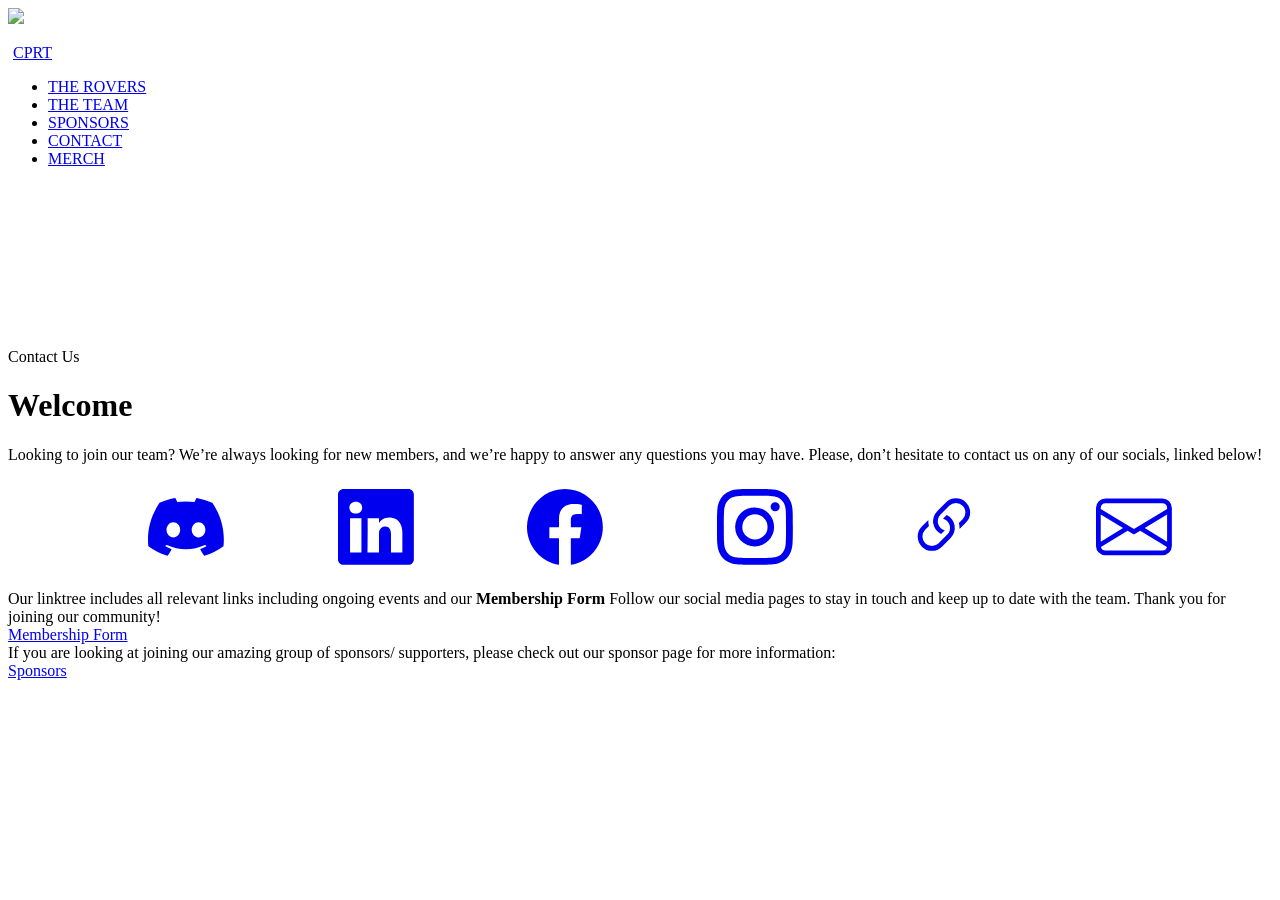
==== contact.html @ 1d985fb6 "ignore case rule = false" ====
<!DOCTYPE HTML>
<html lang="en">
<head>
    <meta name="viewport" content="width=device-width, initial-scale=1.0">
    <link href="./static/styles/reset.css" rel="stylesheet">
    <link href="./static/styles/main.css" rel="stylesheet">
    <link href="./static/styles/merch.css" rel="stylesheet">
    <script src="scripts/components/navbar-component.js"></script> <!-- Load custom header component -->
    <script src="scripts/components/footer-component.js"></script> <!-- Load custom footer component -->
    <title>Merch</title>
    <link rel="icon" href="./static/images/cprt-favicon.png" type="image/x-icon">   
</head>
<body>
    <!-- Navbar -->
    <header-component></header-component>

    <style>
        @media screen and (min-width: 850px){
            .contact-us-margin{
                margin-top:20vh;
            }
        }
        .contact-us{
            display:flex;
            width: 90%;
            margin: auto;
        }
        .contact-us>li{
            padding: 5px 5%;
            list-style: none;
        }
    </style>
    <p class="contact-us-margin title border">Contact Us</p>
    <div class="card orange rounded">
        <div>
        <h1>Welcome</h1>
        Looking to join our team? We’re always looking for new members, and we’re happy to answer any questions you may have. 
        Please, don’t hesitate to contact us on any of our socials, linked below!
        <br><br>
        <ul class="contact-us">
            <li><a href="https://discord.gg/bWAqHbA32D">
                <svg xmlns="http://www.w3.org/2000/svg" width="100%" height="100%" fill="currentColor" class="bi bi-discord" viewBox="0 0 16 16">
                    <path d="M13.545 2.907a13.2 13.2 0 0 0-3.257-1.011.05.05 0 0 0-.052.025c-.141.25-.297.577-.406.833a12.2 12.2 0 0 0-3.658 0 8 8 0 0 0-.412-.833.05.05 0 0 0-.052-.025c-1.125.194-2.22.534-3.257 1.011a.04.04 0 0 0-.021.018C.356 6.024-.213 9.047.066 12.032q.003.022.021.037a13.3 13.3 0 0 0 3.995 2.02.05.05 0 0 0 .056-.019q.463-.63.818-1.329a.05.05 0 0 0-.01-.059l-.018-.011a9 9 0 0 1-1.248-.595.05.05 0 0 1-.02-.066l.015-.019q.127-.095.248-.195a.05.05 0 0 1 .051-.007c2.619 1.196 5.454 1.196 8.041 0a.05.05 0 0 1 .053.007q.121.1.248.195a.05.05 0 0 1-.004.085 8 8 0 0 1-1.249.594.05.05 0 0 0-.03.03.05.05 0 0 0 .003.041c.24.465.515.909.817 1.329a.05.05 0 0 0 .056.019 13.2 13.2 0 0 0 4.001-2.02.05.05 0 0 0 .021-.037c.334-3.451-.559-6.449-2.366-9.106a.03.03 0 0 0-.02-.019m-8.198 7.307c-.789 0-1.438-.724-1.438-1.612s.637-1.613 1.438-1.613c.807 0 1.45.73 1.438 1.613 0 .888-.637 1.612-1.438 1.612m5.316 0c-.788 0-1.438-.724-1.438-1.612s.637-1.613 1.438-1.613c.807 0 1.451.73 1.438 1.613 0 .888-.631 1.612-1.438 1.612"/>
                </svg>
            </a></li>
            <li><a href="https://www.linkedin.com/company/carletonplanetaryroboticsteam/">
                <svg xmlns="http://www.w3.org/2000/svg" width="100%" height="100%" fill="currentColor" class="bi bi-linkedin" viewBox="0 0 16 16">
                    <path d="M0 1.146C0 .513.526 0 1.175 0h13.65C15.474 0 16 .513 16 1.146v13.708c0 .633-.526 1.146-1.175 1.146H1.175C.526 16 0 15.487 0 14.854zm4.943 12.248V6.169H2.542v7.225zm-1.2-8.212c.837 0 1.358-.554 1.358-1.248-.015-.709-.52-1.248-1.342-1.248S2.4 3.226 2.4 3.934c0 .694.521 1.248 1.327 1.248zm4.908 8.212V9.359c0-.216.016-.432.08-.586.173-.431.568-.878 1.232-.878.869 0 1.216.662 1.216 1.634v3.865h2.401V9.25c0-2.22-1.184-3.252-2.764-3.252-1.274 0-1.845.7-2.165 1.193v.025h-.016l.016-.025V6.169h-2.4c.03.678 0 7.225 0 7.225z"/>
                </svg>
            </a></li>
            <li><a href="https://www.facebook.com/carletonplanetaryrobotics">
                <svg xmlns="http://www.w3.org/2000/svg" width="100%" height="100%" fill="currentColor" class="bi bi-facebook" viewBox="0 0 16 16">
                    <path d="M16 8.049c0-4.446-3.582-8.05-8-8.05C3.58 0-.002 3.603-.002 8.05c0 4.017 2.926 7.347 6.75 7.951v-5.625h-2.03V8.05H6.75V6.275c0-2.017 1.195-3.131 3.022-3.131.876 0 1.791.157 1.791.157v1.98h-1.009c-.993 0-1.303.621-1.303 1.258v1.51h2.218l-.354 2.326H9.25V16c3.824-.604 6.75-3.934 6.75-7.951"/>
                </svg>
            </a></li>
            <li><a href="https://www.instagram.com/carletonplanetaryrobotics/">
                <svg xmlns="http://www.w3.org/2000/svg" width="100%" height="100%" fill="currentColor" class="bi bi-instagram" viewBox="0 0 16 16">
                    <path d="M8 0C5.829 0 5.556.01 4.703.048 3.85.088 3.269.222 2.76.42a3.9 3.9 0 0 0-1.417.923A3.9 3.9 0 0 0 .42 2.76C.222 3.268.087 3.85.048 4.7.01 5.555 0 5.827 0 8.001c0 2.172.01 2.444.048 3.297.04.852.174 1.433.372 1.942.205.526.478.972.923 1.417.444.445.89.719 1.416.923.51.198 1.09.333 1.942.372C5.555 15.99 5.827 16 8 16s2.444-.01 3.298-.048c.851-.04 1.434-.174 1.943-.372a3.9 3.9 0 0 0 1.416-.923c.445-.445.718-.891.923-1.417.197-.509.332-1.09.372-1.942C15.99 10.445 16 10.173 16 8s-.01-2.445-.048-3.299c-.04-.851-.175-1.433-.372-1.941a3.9 3.9 0 0 0-.923-1.417A3.9 3.9 0 0 0 13.24.42c-.51-.198-1.092-.333-1.943-.372C10.443.01 10.172 0 7.998 0zm-.717 1.442h.718c2.136 0 2.389.007 3.232.046.78.035 1.204.166 1.486.275.373.145.64.319.92.599s.453.546.598.92c.11.281.24.705.275 1.485.039.843.047 1.096.047 3.231s-.008 2.389-.047 3.232c-.035.78-.166 1.203-.275 1.485a2.5 2.5 0 0 1-.599.919c-.28.28-.546.453-.92.598-.28.11-.704.24-1.485.276-.843.038-1.096.047-3.232.047s-2.39-.009-3.233-.047c-.78-.036-1.203-.166-1.485-.276a2.5 2.5 0 0 1-.92-.598 2.5 2.5 0 0 1-.6-.92c-.109-.281-.24-.705-.275-1.485-.038-.843-.046-1.096-.046-3.233s.008-2.388.046-3.231c.036-.78.166-1.204.276-1.486.145-.373.319-.64.599-.92s.546-.453.92-.598c.282-.11.705-.24 1.485-.276.738-.034 1.024-.044 2.515-.045zm4.988 1.328a.96.96 0 1 0 0 1.92.96.96 0 0 0 0-1.92m-4.27 1.122a4.109 4.109 0 1 0 0 8.217 4.109 4.109 0 0 0 0-8.217m0 1.441a2.667 2.667 0 1 1 0 5.334 2.667 2.667 0 0 1 0-5.334"/>
                </svg>
            </a></li>
            <li><a href="https://linktr.ee/cprt">
                <svg xmlns="http://www.w3.org/2000/svg" width="100%" height="100%" fill="currentColor" class="bi bi-link-45deg" viewBox="0 0 16 16">
                    <path d="M4.715 6.542 3.343 7.914a3 3 0 1 0 4.243 4.243l1.828-1.829A3 3 0 0 0 8.586 5.5L8 6.086a1 1 0 0 0-.154.199 2 2 0 0 1 .861 3.337L6.88 11.45a2 2 0 1 1-2.83-2.83l.793-.792a4 4 0 0 1-.128-1.287z"/>
                    <path d="M6.586 4.672A3 3 0 0 0 7.414 9.5l.775-.776a2 2 0 0 1-.896-3.346L9.12 3.55a2 2 0 1 1 2.83 2.83l-.793.792c.112.42.155.855.128 1.287l1.372-1.372a3 3 0 1 0-4.243-4.243z"/>
                </svg>
            </a></li>
            <li><a href="mailto:external@curover.ca">
                <svg xmlns="http://www.w3.org/2000/svg" width="100%" height="100%" fill="currentColor" class="bi bi-envelope" viewBox="0 0 16 16">
                    <path d="M0 4a2 2 0 0 1 2-2h12a2 2 0 0 1 2 2v8a2 2 0 0 1-2 2H2a2 2 0 0 1-2-2zm2-1a1 1 0 0 0-1 1v.217l7 4.2 7-4.2V4a1 1 0 0 0-1-1zm13 2.383-4.708 2.825L15 11.105zm-.034 6.876-5.64-3.471L8 9.583l-1.326-.795-5.64 3.47A1 1 0 0 0 2 13h12a1 1 0 0 0 .966-.741M1 11.105l4.708-2.897L1 5.383z"/>
                </svg>
            </a></li>
        </ul><br>
        Our linktree includes all relevant links including ongoing events and our <b>Membership Form</b>
        Follow our social media pages to stay in touch and keep up to date with the team. Thank you for joining our community!
        <br>
        <a class="button white" href="https://docs.google.com/forms/d/e/1FAIpQLSd2WgIp20wgT5JWegvMiZhmg4oj_sZgztI8yXvNpWiaYYsM5g/viewform?usp=header">Membership Form</a>
        <br>
        If you are looking at joining our amazing group of sponsors/ supporters, please check out our sponsor page for more information:<br>
        <a class="button white" href="./sponsors.HTML">Sponsors</a>
        </div>
    </div>


    <!-- footer -->
    <footer-component></footer-component>
<!-- Load scripts after DOM loads -->
<script src="./scripts/navbar.js"></script>
<script src="./scripts/slides.js"></script>
<script>
    let slideIndex = 0;
    showSlides();
</script>
</body>
</html>
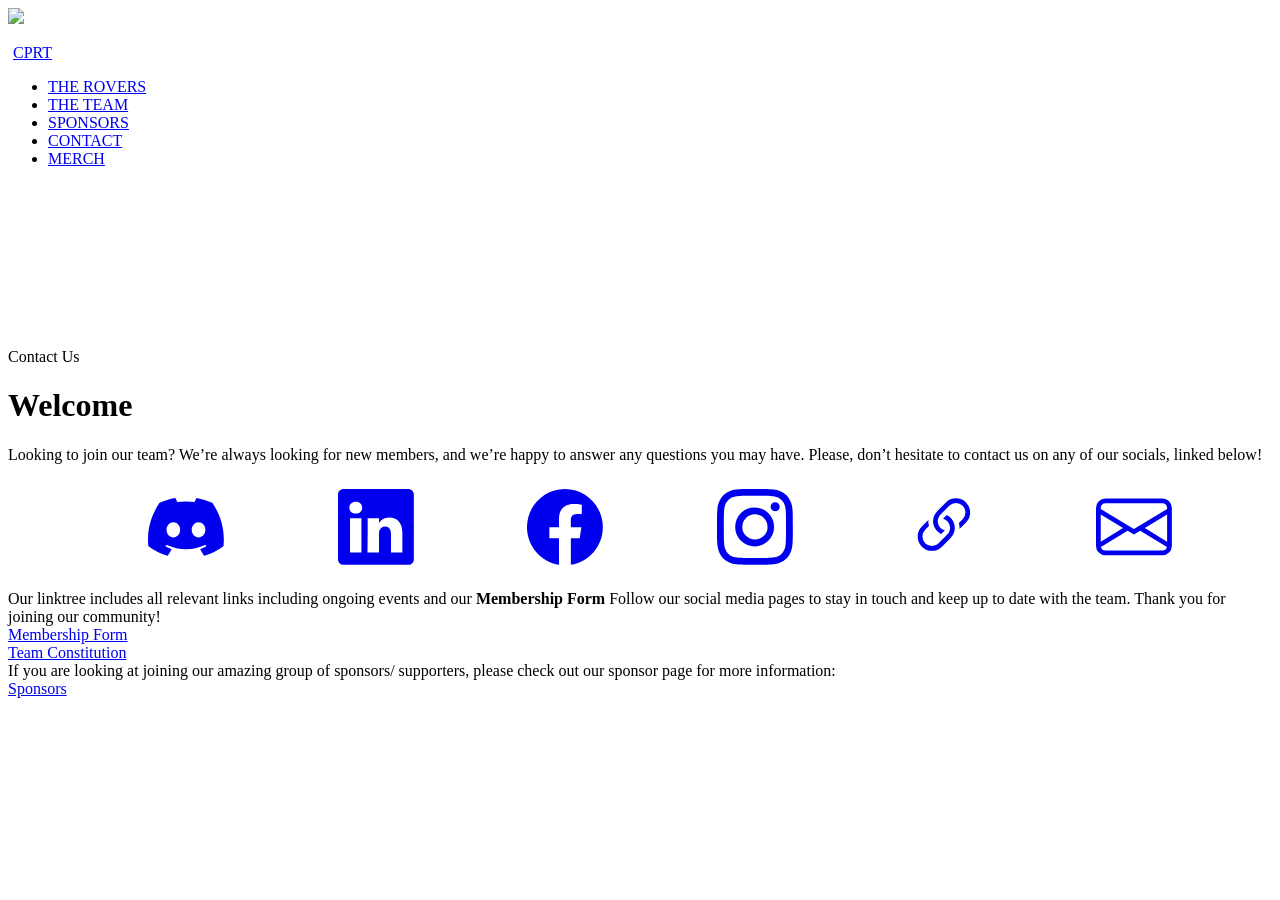
==== commit 9a60771c: "updated constitution" ====
--- a/contact.html
+++ b/contact.html
@@ -75,8 +75,10 @@
         <br>
         <a class="button white" href="https://docs.google.com/forms/d/e/1FAIpQLSd2WgIp20wgT5JWegvMiZhmg4oj_sZgztI8yXvNpWiaYYsM5g/viewform?usp=header">Membership Form</a>
         <br>
+        <a style="margin-top:0" class="button white" href="https://drive.google.com/file/d/16Vb60pREgavXEa8tczM0ORedaQsYYsLG/view?usp=sharing">Team Constitution</a>
+        <br>
         If you are looking at joining our amazing group of sponsors/ supporters, please check out our sponsor page for more information:<br>
-        <a class="button white" href="./sponsors.HTML">Sponsors</a>
+        <a class="button white" href="./sponsors.html">Sponsors</a>
         </div>
     </div>
 
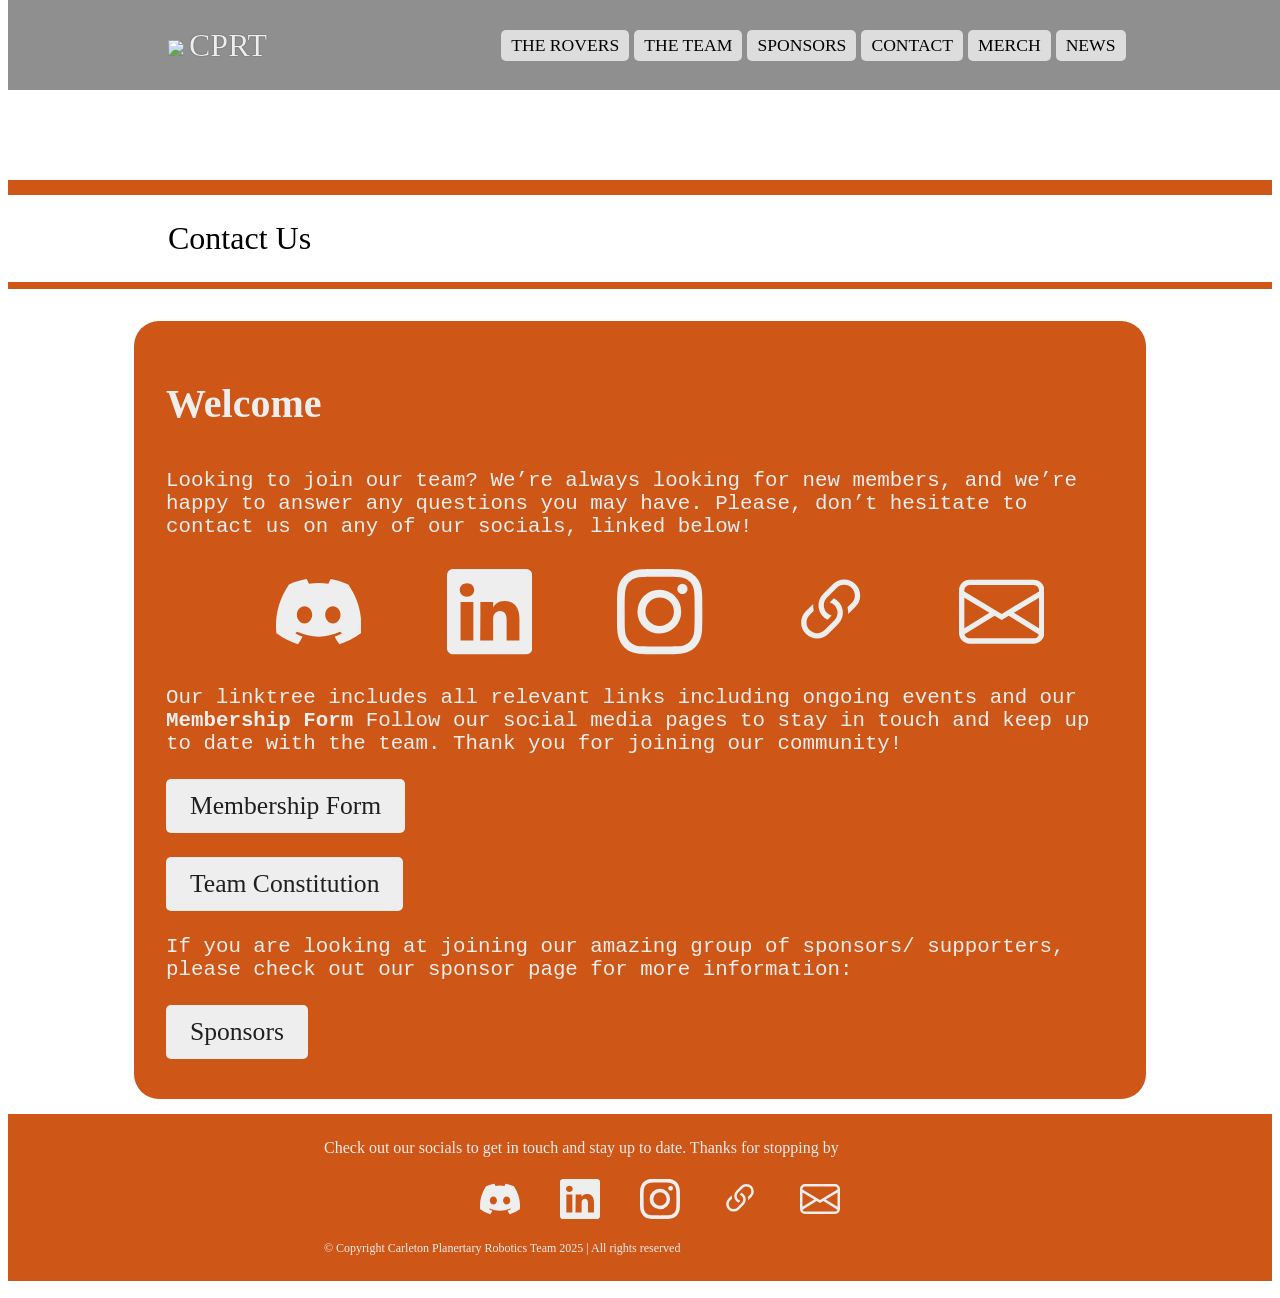
==== commit 761da840: "Add files via upload" ====
--- a/contact.html
+++ b/contact.html
@@ -43,14 +43,9 @@
                     <path d="M13.545 2.907a13.2 13.2 0 0 0-3.257-1.011.05.05 0 0 0-.052.025c-.141.25-.297.577-.406.833a12.2 12.2 0 0 0-3.658 0 8 8 0 0 0-.412-.833.05.05 0 0 0-.052-.025c-1.125.194-2.22.534-3.257 1.011a.04.04 0 0 0-.021.018C.356 6.024-.213 9.047.066 12.032q.003.022.021.037a13.3 13.3 0 0 0 3.995 2.02.05.05 0 0 0 .056-.019q.463-.63.818-1.329a.05.05 0 0 0-.01-.059l-.018-.011a9 9 0 0 1-1.248-.595.05.05 0 0 1-.02-.066l.015-.019q.127-.095.248-.195a.05.05 0 0 1 .051-.007c2.619 1.196 5.454 1.196 8.041 0a.05.05 0 0 1 .053.007q.121.1.248.195a.05.05 0 0 1-.004.085 8 8 0 0 1-1.249.594.05.05 0 0 0-.03.03.05.05 0 0 0 .003.041c.24.465.515.909.817 1.329a.05.05 0 0 0 .056.019 13.2 13.2 0 0 0 4.001-2.02.05.05 0 0 0 .021-.037c.334-3.451-.559-6.449-2.366-9.106a.03.03 0 0 0-.02-.019m-8.198 7.307c-.789 0-1.438-.724-1.438-1.612s.637-1.613 1.438-1.613c.807 0 1.45.73 1.438 1.613 0 .888-.637 1.612-1.438 1.612m5.316 0c-.788 0-1.438-.724-1.438-1.612s.637-1.613 1.438-1.613c.807 0 1.451.73 1.438 1.613 0 .888-.631 1.612-1.438 1.612"/>
                 </svg>
             </a></li>
-            <li><a href="https://www.linkedin.com/company/carletonplanetaryroboticsteam/">
+            <li><a href="https://www.linkedin.com/in/curover/">
                 <svg xmlns="http://www.w3.org/2000/svg" width="100%" height="100%" fill="currentColor" class="bi bi-linkedin" viewBox="0 0 16 16">
                     <path d="M0 1.146C0 .513.526 0 1.175 0h13.65C15.474 0 16 .513 16 1.146v13.708c0 .633-.526 1.146-1.175 1.146H1.175C.526 16 0 15.487 0 14.854zm4.943 12.248V6.169H2.542v7.225zm-1.2-8.212c.837 0 1.358-.554 1.358-1.248-.015-.709-.52-1.248-1.342-1.248S2.4 3.226 2.4 3.934c0 .694.521 1.248 1.327 1.248zm4.908 8.212V9.359c0-.216.016-.432.08-.586.173-.431.568-.878 1.232-.878.869 0 1.216.662 1.216 1.634v3.865h2.401V9.25c0-2.22-1.184-3.252-2.764-3.252-1.274 0-1.845.7-2.165 1.193v.025h-.016l.016-.025V6.169h-2.4c.03.678 0 7.225 0 7.225z"/>
-                </svg>
-            </a></li>
-            <li><a href="https://www.facebook.com/carletonplanetaryrobotics">
-                <svg xmlns="http://www.w3.org/2000/svg" width="100%" height="100%" fill="currentColor" class="bi bi-facebook" viewBox="0 0 16 16">
-                    <path d="M16 8.049c0-4.446-3.582-8.05-8-8.05C3.58 0-.002 3.603-.002 8.05c0 4.017 2.926 7.347 6.75 7.951v-5.625h-2.03V8.05H6.75V6.275c0-2.017 1.195-3.131 3.022-3.131.876 0 1.791.157 1.791.157v1.98h-1.009c-.993 0-1.303.621-1.303 1.258v1.51h2.218l-.354 2.326H9.25V16c3.824-.604 6.75-3.934 6.75-7.951"/>
                 </svg>
             </a></li>
             <li><a href="https://www.instagram.com/carletonplanetaryrobotics/">
--- a/static/styles/main.css
+++ b/static/styles/main.css
@@ -0,0 +1,397 @@
+:root{
+    --nav-height: 80px;
+    --nav-icon-height: 40px;
+    --nav-height-collapsed: 50px;
+    --nav-icon-height-collapsed: 30px;
+
+    --slideshow-height: 80vh;
+
+    --off-black: rgb(32, 32, 32);
+    --off-black-25-opacity: rgba(32,32,32,0.25);
+    --off-black-50-opacity: rgba(32,32,32,0.5);
+    --off-black-75-opacity: rgba(32,32,32,0.75);
+    --off-white: #EEEEEE;
+    --light-grey: #DDDDDD;
+    --grey: #999999;
+    --off-white-50-opacity: rgba(238,238,238,0.75);
+    --orange: rgb(136, 53, 8);
+    --orange-30-opacity: rgba(136, 53, 8, 0.30);
+    --orange-2: rgb(206, 86, 22);
+    --orange-2-50-opacity: rgba(206, 86, 22, 0.5);
+    --orange-3: rgb(231, 96, 23);
+}
+
+@font-face{
+    font-family: 'nasalization';
+    src: url('../fonts/Nasalization\ Rg.otf') format('opentype');
+}
+
+.mobile-blocker{
+    width:100vw;
+    height:100vh;
+    position:fixed;
+    background-color: var(--orange-2);
+    z-index: 1000;
+    display: none;
+}
+
+a{
+    text-decoration: none;
+    color: inherit;
+}
+
+.button{
+    font-family: nasalization;
+    font-size: 1.6rem;
+    display: inline-block;
+    padding: 0.75rem 1.5rem;
+    margin: 1.5rem 0;
+    background-color: var(--orange-2);
+    color: var(--off-white);
+    /* padding: 10px 25px; */
+    border-radius: 5px;
+    transition:
+        background-color 0.25s ease,
+        color 0.25s ease;
+}
+
+.button:hover{
+    cursor:pointer;
+    background-color: var(--grey);
+    color: var(--off-black);
+}
+hero-title > mark {
+    color: var(--orange-2);
+    padding: 1px 15px;
+    background-color: var(--off-black-50-opacity);
+}
+
+h1{
+    font-size: 2.5rem;
+    font-family: nasalization;
+    padding: 1rem 0;
+}
+
+.orange{
+    background-color: var(--orange-2);
+    color: var(--off-white);
+}
+
+.light-grey{
+    background-color: var(--light-grey);
+}
+
+.white{
+    background-color: var(--off-white);
+    color: var(--off-black);
+}
+
+.black{
+    background-color: var(--off-black);
+    color: var(--off-white);
+}
+
+.rounded{
+    border-radius: 25px;
+}
+
+.border{
+    border-top: 15px solid var(--orange-2);
+    border-bottom: 7.5px solid var(--orange-2);
+}
+
+.title{
+    font-size: 2rem;
+    font-family: nasalization;
+    padding: 25px 12.5% 25px 12.5vw;
+    text-align: left;
+}
+
+.card{
+    font-family: monospace;
+    font-size: 1.3rem;
+    margin: 15px auto;
+    padding: 1.25% 2.5%;
+    width: 75%;
+    justify-self: center;
+    text-align:left;
+}
+
+        /***********
+        ** NAVBAR **
+        ***********/
+
+header{
+    height: var(--nav-height);
+    z-index:10;
+    background-color: var(--off-black-50-opacity);
+    display:flex;
+    justify-content: space-between; 
+    width:75%; 
+    padding: 5px 12.5%;
+    position:fixed;
+    top: 0px;
+    align-items: center;
+    font-family: nasalization;
+    /* font-size: 1.5rem; */
+
+    transition: height 0.25s ease;
+}
+
+header.collapse{
+    height: var(--nav-height-collapsed);
+}
+
+.nav-icon{
+    color: var(--off-white);
+    font-size: 2rem;
+    display:flex;
+    text-shadow: var(--off-black) 0 0 1px;
+    height:var(--nav-icon-height);
+    align-items: center;
+    transition: font-size 0.25s ease;
+}
+
+.nav-icon>div>img{
+    height:var(--nav-icon-height);
+    transition: height 0.25s ease;
+}
+
+.nav-icon.collapse>div>img{
+    height:var(--nav-icon-height-collapsed);
+}
+
+.left-nav-div{
+    display:flex;
+}
+
+.right-nav-div{
+    display: flex;
+}
+
+.right-nav-div>li{
+    font-size: 1.1rem;
+    list-style: none;
+    background-color: var(--light-grey);
+    padding: 5px 10px;
+    margin: 0 2.5px;
+    border-radius: 5px;
+}
+
+.right-nav-div>li:hover{
+    color: var(--off-white);
+    transition: background-color 0.25s ease,
+                color 0.25s ease;
+    background-color: var(--orange-2);
+    border-radius: 5px;
+}
+
+        /************************
+        ** MAIN PAGE TEMPLATES **
+        ************************/
+
+hero-title{
+    position: relative;
+    font-size: 3rem;
+    margin: 25px 0;
+    color: var(--orange-2);
+    font-family: nasalization;
+    text-align: left;
+    text-shadow: var(--off-black) 0 0 1px;
+
+    padding: 5px 10px;
+    background-color: var(--off-black-75-opacity); 
+    border-radius: 5px;
+
+    /* margin-bottom: 200px; */
+}
+
+hero-page {
+    position: absolute;
+    z-index: 2;
+    left: 12.5%;
+    top: 10%;
+    width: 75%;
+    justify-content: center;
+    text-align:center;
+}
+
+hero-page>div{
+    margin-top: 25px;
+    font-size: 1.2rem;
+    padding: 5px 10px;
+    background-color: var(--off-black-75-opacity); 
+    border-radius: 5px;
+    color: var(--off-white);
+}
+
+slideshow-container {
+    margin-top: 12vh;
+    position: relative;
+    width: 100%;
+    height: clamp(200px, 70vh, 600px);
+    overflow: hidden;
+    display: block;
+}
+
+.slide {
+    position: absolute;
+    inset: 0;
+    width: 100%;
+    height: 100%;
+    display: flex;
+    align-items: center;
+    justify-content: center;
+    transition: opacity 0.6s ease-in-out;
+}
+
+.slide > img {
+    width: 100%;
+    height: 100%;
+    object-fit: cover;
+    object-position: center;
+}
+
+
+        /***********
+        ** FOOTER **
+        ***********/ 
+
+footer{
+    justify-items: center;
+    background-color: var(--orange-2);
+    width:100%;
+    justify-self: center;
+    padding: 10px 0;
+    color: var(--off-white)
+}
+
+footer>*{
+    margin:auto;
+}
+
+footer>ul{
+    margin: auto;
+    width: 400px;
+    display: flex;
+}
+
+footer>ul>li{
+    list-style: none;
+    padding: 5px 20px;
+}
+
+footer>p{
+    width: 50%;
+    padding: 15px 0;
+    font-size: 1rem;
+}
+
+footer>ul>li>a>svg{
+    fill: var(--off-white)
+}
+
+@media screen and (max-width: 1100px){
+    header{
+        width: 90%;
+        padding: 5px 5%;
+    }
+}
+
+@media screen and (max-width: 850px){
+    header{
+        height: auto;
+        width: 100%;
+        bottom: 0px;
+        top: auto;
+        background-color: transparent;
+        padding: 0;
+    }
+    header>ul{
+        display:flex;
+        overflow-x:auto;
+        -webkit-overflow-scrolling:touch;
+    }
+    header>ul>li{
+        color: var(--off-white);
+        background-color: var(--orange-3);
+        font-weight:bold;
+        list-style: none;
+        padding: 2% 4px 10% 4px;
+        flex: 1 1 0;
+        min-width: 0;
+        text-align: center;
+    }
+    header>ul>li p{
+        font-size: 0.72rem !important;
+    }
+    header>ul>li:hover{
+        background-color: var(--orange);
+    }
+    header>ul>li:first-child{
+        border-radius: 15px 0 0 0;
+        padding-left: 2.5%;
+    }
+    header>ul>li:last-child{
+        border-radius: 0 15px 0 0;
+        padding-right: 2.5%;
+    }
+
+
+    /* NAV START */
+
+
+
+    /* NAV END */
+
+    hero-page {
+        left: 5%;
+        top: 5%;
+        width: 90%;
+        font-size: 1rem;
+    }
+
+    hero-page>div{
+        font-size: 1.2rem;
+    }
+
+    hero-title {
+        font-size: 2rem;
+    }
+
+    slideshow-container{
+        margin-top: 0;
+    }
+
+    .button {
+        font-size: 1.2rem;
+        padding: 0.5rem 1rem;
+    }
+    
+    .mobile-blocker{
+        display:block;
+    }
+
+    .card{
+        width: 95%;
+        padding: 0;
+        /* margin: auto; */
+    }
+    .card>div:first-of-type{
+        width: 90%;
+        margin: auto;
+    }
+
+    footer>ul{
+        width: 95%;
+    }
+    footer>ul>li{
+        padding: 15px;
+    }
+    footer>p{
+        width: 90%;
+    }
+    footer{
+        padding-bottom: 15vh;
+    }
+}
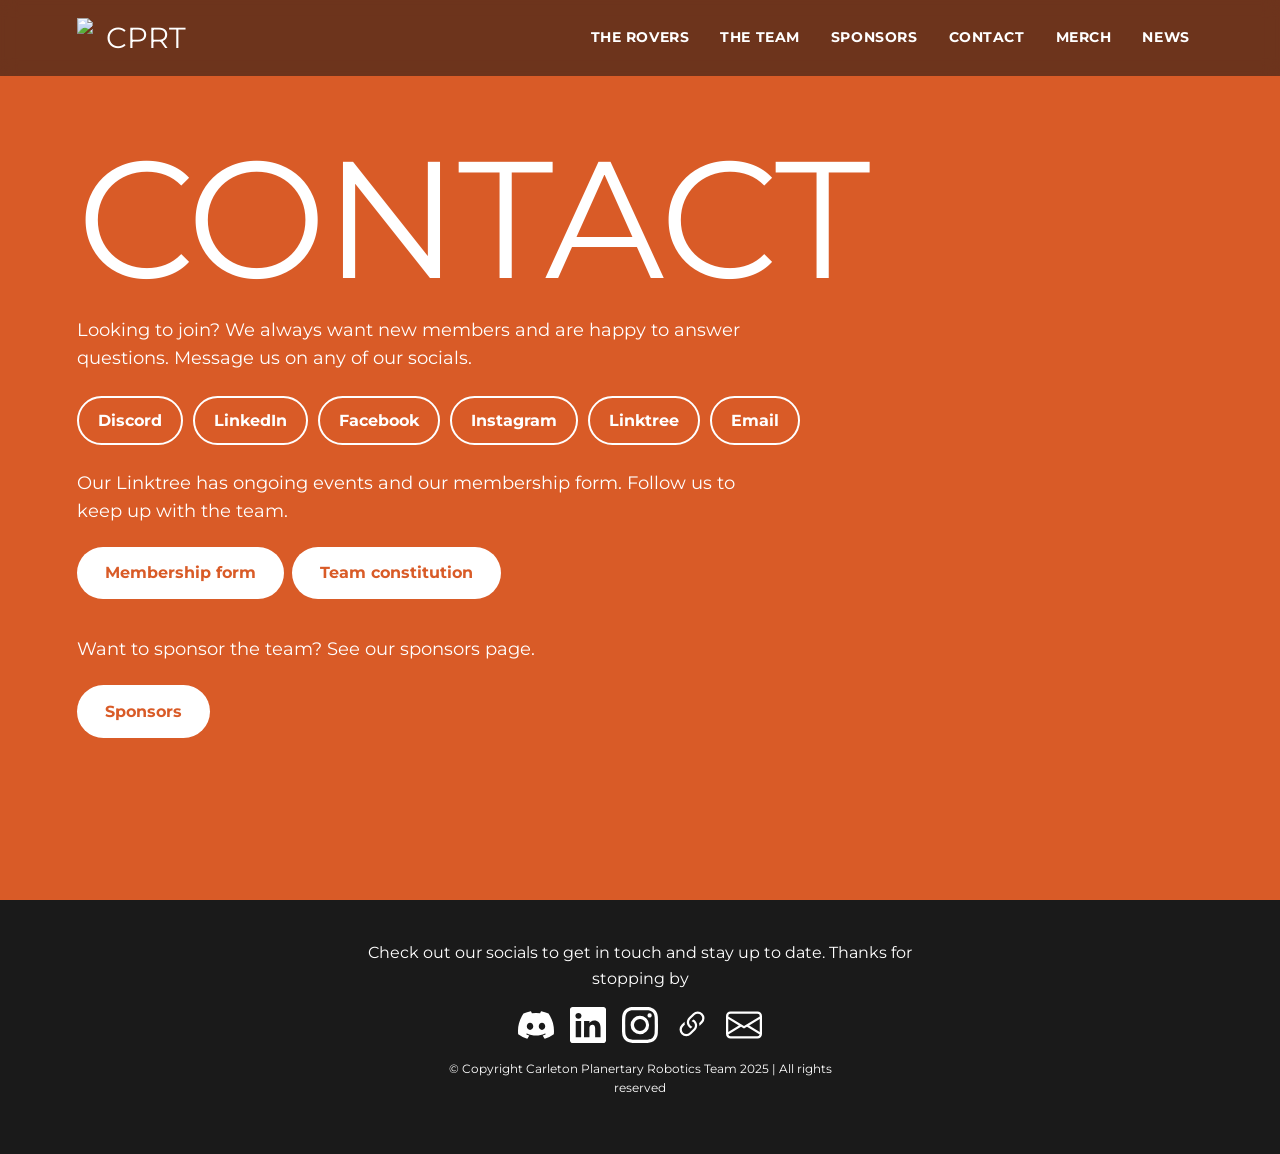
==== commit 0d63f5d2: "claude fix this and make no mistakes" ====
--- a/contact.html
+++ b/contact.html
@@ -1,91 +1,42 @@
-<!DOCTYPE HTML>
+<!DOCTYPE html>
 <html lang="en">
 <head>
-    <meta name="viewport" content="width=device-width, initial-scale=1.0">
-    <link href="./static/styles/reset.css" rel="stylesheet">
-    <link href="./static/styles/main.css" rel="stylesheet">
-    <link href="./static/styles/merch.css" rel="stylesheet">
-    <script src="scripts/components/navbar-component.js"></script> <!-- Load custom header component -->
-    <script src="scripts/components/footer-component.js"></script> <!-- Load custom footer component -->
-    <title>Merch</title>
-    <link rel="icon" href="./static/images/cprt-favicon.png" type="image/x-icon">   
+  <meta charset="utf-8">
+  <meta name="viewport" content="width=device-width, initial-scale=1">
+  <title>Contact | CPRT</title>
+  <link rel="icon" href="./static/images/cprt-favicon.png">
+  <link rel="preconnect" href="https://fonts.googleapis.com">
+  <link rel="preconnect" href="https://fonts.gstatic.com" crossorigin>
+  <link href="https://fonts.googleapis.com/css2?family=Montserrat:wght@400;500;700;800&display=swap" rel="stylesheet">
+  <link rel="preload" href="./static/fonts/Nasalization Rg.otf" as="font" type="font/otf" crossorigin>
+  <link href="./static/styles/main.css" rel="stylesheet">
+  <link href="./static/styles/pages.css" rel="stylesheet">
+  <script src="scripts/components/navbar-component.js" defer></script>
+  <script src="scripts/components/footer-component.js" defer></script>
+  <script src="scripts/components/page-hero-component.js" defer></script>
+  <script src="scripts/site.js" defer></script>
 </head>
 <body>
-    <!-- Navbar -->
-    <header-component></header-component>
-
-    <style>
-        @media screen and (min-width: 850px){
-            .contact-us-margin{
-                margin-top:20vh;
-            }
-        }
-        .contact-us{
-            display:flex;
-            width: 90%;
-            margin: auto;
-        }
-        .contact-us>li{
-            padding: 5px 5%;
-            list-style: none;
-        }
-    </style>
-    <p class="contact-us-margin title border">Contact Us</p>
-    <div class="card orange rounded">
-        <div>
-        <h1>Welcome</h1>
-        Looking to join our team? We’re always looking for new members, and we’re happy to answer any questions you may have. 
-        Please, don’t hesitate to contact us on any of our socials, linked below!
-        <br><br>
-        <ul class="contact-us">
-            <li><a href="https://discord.gg/bWAqHbA32D">
-                <svg xmlns="http://www.w3.org/2000/svg" width="100%" height="100%" fill="currentColor" class="bi bi-discord" viewBox="0 0 16 16">
-                    <path d="M13.545 2.907a13.2 13.2 0 0 0-3.257-1.011.05.05 0 0 0-.052.025c-.141.25-.297.577-.406.833a12.2 12.2 0 0 0-3.658 0 8 8 0 0 0-.412-.833.05.05 0 0 0-.052-.025c-1.125.194-2.22.534-3.257 1.011a.04.04 0 0 0-.021.018C.356 6.024-.213 9.047.066 12.032q.003.022.021.037a13.3 13.3 0 0 0 3.995 2.02.05.05 0 0 0 .056-.019q.463-.63.818-1.329a.05.05 0 0 0-.01-.059l-.018-.011a9 9 0 0 1-1.248-.595.05.05 0 0 1-.02-.066l.015-.019q.127-.095.248-.195a.05.05 0 0 1 .051-.007c2.619 1.196 5.454 1.196 8.041 0a.05.05 0 0 1 .053.007q.121.1.248.195a.05.05 0 0 1-.004.085 8 8 0 0 1-1.249.594.05.05 0 0 0-.03.03.05.05 0 0 0 .003.041c.24.465.515.909.817 1.329a.05.05 0 0 0 .056.019 13.2 13.2 0 0 0 4.001-2.02.05.05 0 0 0 .021-.037c.334-3.451-.559-6.449-2.366-9.106a.03.03 0 0 0-.02-.019m-8.198 7.307c-.789 0-1.438-.724-1.438-1.612s.637-1.613 1.438-1.613c.807 0 1.45.73 1.438 1.613 0 .888-.637 1.612-1.438 1.612m5.316 0c-.788 0-1.438-.724-1.438-1.612s.637-1.613 1.438-1.613c.807 0 1.451.73 1.438 1.613 0 .888-.631 1.612-1.438 1.612"/>
-                </svg>
-            </a></li>
-            <li><a href="https://www.linkedin.com/in/curover/">
-                <svg xmlns="http://www.w3.org/2000/svg" width="100%" height="100%" fill="currentColor" class="bi bi-linkedin" viewBox="0 0 16 16">
-                    <path d="M0 1.146C0 .513.526 0 1.175 0h13.65C15.474 0 16 .513 16 1.146v13.708c0 .633-.526 1.146-1.175 1.146H1.175C.526 16 0 15.487 0 14.854zm4.943 12.248V6.169H2.542v7.225zm-1.2-8.212c.837 0 1.358-.554 1.358-1.248-.015-.709-.52-1.248-1.342-1.248S2.4 3.226 2.4 3.934c0 .694.521 1.248 1.327 1.248zm4.908 8.212V9.359c0-.216.016-.432.08-.586.173-.431.568-.878 1.232-.878.869 0 1.216.662 1.216 1.634v3.865h2.401V9.25c0-2.22-1.184-3.252-2.764-3.252-1.274 0-1.845.7-2.165 1.193v.025h-.016l.016-.025V6.169h-2.4c.03.678 0 7.225 0 7.225z"/>
-                </svg>
-            </a></li>
-            <li><a href="https://www.instagram.com/carletonplanetaryrobotics/">
-                <svg xmlns="http://www.w3.org/2000/svg" width="100%" height="100%" fill="currentColor" class="bi bi-instagram" viewBox="0 0 16 16">
-                    <path d="M8 0C5.829 0 5.556.01 4.703.048 3.85.088 3.269.222 2.76.42a3.9 3.9 0 0 0-1.417.923A3.9 3.9 0 0 0 .42 2.76C.222 3.268.087 3.85.048 4.7.01 5.555 0 5.827 0 8.001c0 2.172.01 2.444.048 3.297.04.852.174 1.433.372 1.942.205.526.478.972.923 1.417.444.445.89.719 1.416.923.51.198 1.09.333 1.942.372C5.555 15.99 5.827 16 8 16s2.444-.01 3.298-.048c.851-.04 1.434-.174 1.943-.372a3.9 3.9 0 0 0 1.416-.923c.445-.445.718-.891.923-1.417.197-.509.332-1.09.372-1.942C15.99 10.445 16 10.173 16 8s-.01-2.445-.048-3.299c-.04-.851-.175-1.433-.372-1.941a3.9 3.9 0 0 0-.923-1.417A3.9 3.9 0 0 0 13.24.42c-.51-.198-1.092-.333-1.943-.372C10.443.01 10.172 0 7.998 0zm-.717 1.442h.718c2.136 0 2.389.007 3.232.046.78.035 1.204.166 1.486.275.373.145.64.319.92.599s.453.546.598.92c.11.281.24.705.275 1.485.039.843.047 1.096.047 3.231s-.008 2.389-.047 3.232c-.035.78-.166 1.203-.275 1.485a2.5 2.5 0 0 1-.599.919c-.28.28-.546.453-.92.598-.28.11-.704.24-1.485.276-.843.038-1.096.047-3.232.047s-2.39-.009-3.233-.047c-.78-.036-1.203-.166-1.485-.276a2.5 2.5 0 0 1-.92-.598 2.5 2.5 0 0 1-.6-.92c-.109-.281-.24-.705-.275-1.485-.038-.843-.046-1.096-.046-3.233s.008-2.388.046-3.231c.036-.78.166-1.204.276-1.486.145-.373.319-.64.599-.92s.546-.453.92-.598c.282-.11.705-.24 1.485-.276.738-.034 1.024-.044 2.515-.045zm4.988 1.328a.96.96 0 1 0 0 1.92.96.96 0 0 0 0-1.92m-4.27 1.122a4.109 4.109 0 1 0 0 8.217 4.109 4.109 0 0 0 0-8.217m0 1.441a2.667 2.667 0 1 1 0 5.334 2.667 2.667 0 0 1 0-5.334"/>
-                </svg>
-            </a></li>
-            <li><a href="https://linktr.ee/cprt">
-                <svg xmlns="http://www.w3.org/2000/svg" width="100%" height="100%" fill="currentColor" class="bi bi-link-45deg" viewBox="0 0 16 16">
-                    <path d="M4.715 6.542 3.343 7.914a3 3 0 1 0 4.243 4.243l1.828-1.829A3 3 0 0 0 8.586 5.5L8 6.086a1 1 0 0 0-.154.199 2 2 0 0 1 .861 3.337L6.88 11.45a2 2 0 1 1-2.83-2.83l.793-.792a4 4 0 0 1-.128-1.287z"/>
-                    <path d="M6.586 4.672A3 3 0 0 0 7.414 9.5l.775-.776a2 2 0 0 1-.896-3.346L9.12 3.55a2 2 0 1 1 2.83 2.83l-.793.792c.112.42.155.855.128 1.287l1.372-1.372a3 3 0 1 0-4.243-4.243z"/>
-                </svg>
-            </a></li>
-            <li><a href="mailto:external@curover.ca">
-                <svg xmlns="http://www.w3.org/2000/svg" width="100%" height="100%" fill="currentColor" class="bi bi-envelope" viewBox="0 0 16 16">
-                    <path d="M0 4a2 2 0 0 1 2-2h12a2 2 0 0 1 2 2v8a2 2 0 0 1-2 2H2a2 2 0 0 1-2-2zm2-1a1 1 0 0 0-1 1v.217l7 4.2 7-4.2V4a1 1 0 0 0-1-1zm13 2.383-4.708 2.825L15 11.105zm-.034 6.876-5.64-3.471L8 9.583l-1.326-.795-5.64 3.47A1 1 0 0 0 2 13h12a1 1 0 0 0 .966-.741M1 11.105l4.708-2.897L1 5.383z"/>
-                </svg>
-            </a></li>
-        </ul><br>
-        Our linktree includes all relevant links including ongoing events and our <b>Membership Form</b>
-        Follow our social media pages to stay in touch and keep up to date with the team. Thank you for joining our community!
-        <br>
-        <a class="button white" href="https://docs.google.com/forms/d/e/1FAIpQLSd2WgIp20wgT5JWegvMiZhmg4oj_sZgztI8yXvNpWiaYYsM5g/viewform?usp=header">Membership Form</a>
-        <br>
-        <a style="margin-top:0" class="button white" href="https://drive.google.com/file/d/16Vb60pREgavXEa8tczM0ORedaQsYYsLG/view?usp=sharing">Team Constitution</a>
-        <br>
-        If you are looking at joining our amazing group of sponsors/ supporters, please check out our sponsor page for more information:<br>
-        <a class="button white" href="./sponsors.html">Sponsors</a>
-        </div>
-    </div>
-
-
-    <!-- footer -->
-    <footer-component></footer-component>
-<!-- Load scripts after DOM loads -->
-<script src="./scripts/navbar.js"></script>
-<script src="./scripts/slides.js"></script>
-<script>
-    let slideIndex = 0;
-    showSlides();
-</script>
+  <header-component></header-component>
+  <main>
+    <section class="contact pad">
+      <h1 class="display">Contact</h1>
+      <p>Looking to join? We always want new members and are happy to answer questions. Message us on any of our socials.</p>
+      <div class="chips">
+        <a href="https://discord.gg/bWAqHbA32D">Discord</a>
+        <a href="https://www.linkedin.com/company/carletonplanetaryroboticsteam/">LinkedIn</a>
+        <a href="https://www.facebook.com/carletonplanetaryrobotics">Facebook</a>
+        <a href="https://www.instagram.com/carletonplanetaryrobotics/">Instagram</a>
+        <a href="https://linktr.ee/cprt">Linktree</a>
+        <a href="mailto:external@curover.ca">Email</a>
+      </div>
+      <p>Our Linktree has ongoing events and our membership form. Follow us to keep up with the team.</p>
+      <a class="button" href="https://docs.google.com/forms/d/e/1FAIpQLSd2WgIp20wgT5JWegvMiZhmg4oj_sZgztI8yXvNpWiaYYsM5g/viewform?usp=header">Membership form</a>
+      <a class="button" href="https://drive.google.com/file/d/16Vb60pREgavXEa8tczM0ORedaQsYYsLG/view?usp=sharing">Team constitution</a>
+      <p style="margin-top:2rem">Want to sponsor the team? See our sponsors page.</p>
+      <a class="button" href="./sponsors.html">Sponsors</a>
+    </section>
+  </main>
+  <footer-component></footer-component>
 </body>
 </html>
--- a/static/styles/main.css
+++ b/static/styles/main.css
@@ -1,397 +1,122 @@
+/* CPRT — styled after the 2026 sponsorship package */
+@font-face{font-family:'nasalization';src:url('../fonts/Nasalization Rg.otf') format('opentype');font-display:swap}
 :root{
-    --nav-height: 80px;
-    --nav-icon-height: 40px;
-    --nav-height-collapsed: 50px;
-    --nav-icon-height-collapsed: 30px;
+  --orange:#D95B27; --orange-dark:#A8420F; --ink:#1a1a1a; --paper:#fff; --mist:#EEF1F5; --sky:#4A86C8;
+  --nav-h:76px; --nav-h-min:52px; --pad:clamp(1.25rem,6vw,5rem);
+  --display:'nasalization','Montserrat',sans-serif; --body:'Montserrat',system-ui,sans-serif;
+}
+*{box-sizing:border-box}
+html{scroll-behavior:smooth}
+body{margin:0;font-family:var(--body);font-weight:400;line-height:1.6;color:var(--ink);background:var(--paper);overflow-x:hidden}
+img{max-width:100%;display:block}
+a{color:inherit;text-decoration:none}
+:focus-visible{outline:3px solid var(--orange);outline-offset:3px}
 
-    --slideshow-height: 80vh;
+/* Type */
+.display{font-family:var(--display);font-weight:400;line-height:.95;margin:0;text-transform:uppercase;letter-spacing:-.01em}
+.mega{font-size:clamp(3.5rem,19vw,17rem)}
+.big{font-size:clamp(2.6rem,11vw,9rem)}
+.lede{font-size:clamp(1.25rem,2.4vw,2rem);font-weight:700;line-height:1.3;max-width:26ch}
+.copy{font-size:clamp(1rem,1.4vw,1.15rem);max-width:60ch}
+.o{color:var(--orange)} .w{color:#fff}
 
-    --off-black: rgb(32, 32, 32);
-    --off-black-25-opacity: rgba(32,32,32,0.25);
-    --off-black-50-opacity: rgba(32,32,32,0.5);
-    --off-black-75-opacity: rgba(32,32,32,0.75);
-    --off-white: #EEEEEE;
-    --light-grey: #DDDDDD;
-    --grey: #999999;
-    --off-white-50-opacity: rgba(238,238,238,0.75);
-    --orange: rgb(136, 53, 8);
-    --orange-30-opacity: rgba(136, 53, 8, 0.30);
-    --orange-2: rgb(206, 86, 22);
-    --orange-2-50-opacity: rgba(206, 86, 22, 0.5);
-    --orange-3: rgb(231, 96, 23);
+/* Buttons */
+.button{display:inline-block;font-weight:700;padding:.85rem 1.75rem;border-radius:999px;background:var(--orange);color:#fff;transition:background-color .2s,transform .2s}
+.button:hover{background:var(--ink)}
+.button.ghost{background:transparent;border:2px solid currentColor}
+.button.ghost:hover{background:#fff;color:var(--ink)}
+
+/* Nav (matches navbar-component.js markup) */
+header{position:fixed;top:0;left:0;right:0;z-index:20;height:var(--nav-h);display:flex;align-items:center;justify-content:space-between;
+  padding:0 var(--pad);background:rgba(20,20,20,.55);backdrop-filter:blur(8px);transition:height .25s}
+header.collapse{height:var(--nav-h-min)}
+.nav-icon{display:flex;align-items:center;gap:.5rem;color:#fff;font-family:var(--display);font-size:1.8rem}
+.nav-icon img{height:40px;width:auto;transition:height .25s}
+.nav-icon.collapse img{height:30px}
+.nav-icon p{margin:0}
+.right-nav-div{display:flex;gap:.25rem;margin:0;padding:0;list-style:none}
+.right-nav-div li{font-weight:700;font-size:.85rem;letter-spacing:.04em;padding:.45rem .85rem;border-radius:999px;color:#fff;transition:background-color .2s}
+.right-nav-div li:hover{background:var(--orange)}
+
+/* Hero */
+.hero{position:relative;min-height:100svh;display:grid;align-content:end;padding:0 0 clamp(2rem,6vh,4rem);color:#fff;isolation:isolate;background:var(--ink)}
+.hero .slides,.hero .slide,.hero .slide img{position:absolute;inset:0;width:100%;height:100%}
+.hero .slides{z-index:-2}
+.hero .slide{opacity:0;transition:opacity .9s ease}
+.hero .slide.on{opacity:1}
+.hero .slide img{object-fit:cover}
+.hero::after{content:"";position:absolute;inset:0;z-index:-1;background:linear-gradient(to bottom,rgba(0,0,0,.15) 0%,rgba(0,0,0,.05) 40%,rgba(0,0,0,.65) 100%)}
+.hero .mega{color:var(--orange);margin-left:-.04em;text-shadow:0 4px 30px rgba(0,0,0,.25);white-space:nowrap}
+.hero-foot{padding:0 var(--pad);margin-top:1.5rem}
+.hero-foot h2{font-size:clamp(1.6rem,4.5vw,3.4rem);font-weight:800;margin:0 0 .25rem;line-height:1.1}
+.hero-foot p{margin:0 0 1.5rem;font-weight:600;font-size:clamp(1rem,1.6vw,1.3rem)}
+
+/* Section shells */
+section{position:relative}
+.pad{padding:clamp(3rem,9vw,7rem) var(--pad)}
+
+/* About: split page */
+.about{display:grid;grid-template-columns:1fr 1fr;min-height:90vh}
+.about-l{background:linear-gradient(#dbe6f4,#f4f6f9);padding:var(--pad);display:flex;flex-direction:column;justify-content:space-between;gap:2rem}
+.about-l .lede{color:var(--orange);font-weight:500;text-align:right;margin-left:auto}
+.about-l .lede b{font-weight:800}
+.about-r img{width:100%;height:100%;object-fit:cover}
+.subteams{display:grid;grid-template-columns:repeat(auto-fit,minmax(220px,1fr));gap:1.75rem 2.5rem;padding:clamp(2.5rem,6vw,4rem) var(--pad);background:var(--mist)}
+.subteams h3{margin:0 0 .35rem;font-family:var(--display);font-weight:400;color:var(--orange);font-size:1.35rem;text-transform:uppercase}
+.subteams p{margin:0;font-size:.98rem}
+
+/* Impact */
+.impact{color:#fff;background:linear-gradient(rgba(255,255,255,.88),rgba(255,255,255,.88)),url(../images/index/task-3-darren-the-pilot.png) center/cover;color:var(--ink)}
+.stats{display:grid;grid-template-columns:repeat(auto-fit,minmax(200px,1fr));gap:2rem;margin-top:3rem}
+.stat b{display:block;font-size:clamp(4rem,12vw,9rem);font-weight:800;line-height:1}
+.stat span{font-size:1.1rem}
+
+/* Recap */
+.recap{background:var(--ink);color:#fff}
+.recap .title{padding:clamp(3rem,8vw,6rem) var(--pad) 0}
+.result{position:relative;min-height:80vh;display:grid;align-content:end;padding:var(--pad);isolation:isolate;overflow:hidden}
+.result>img{position:absolute;inset:0;width:100%;height:100%;object-fit:cover;z-index:-2}
+.result::after{content:"";position:absolute;inset:0;z-index:-1;background:linear-gradient(to bottom,rgba(0,0,0,.05),rgba(0,0,0,.75))}
+.result h3{font-size:clamp(1.6rem,4vw,3rem);font-weight:800;line-height:1.15;margin:.5rem 0 1rem;max-width:22ch}
+.result ul{margin:0 0 1.5rem;padding-left:1.2rem;font-size:1.1rem}
+.champ{background:var(--mist);color:var(--ink)}
+.champ .display{color:var(--ink);text-align:center;padding-top:clamp(2rem,6vw,4rem)}
+.champ .result{min-height:70vh}
+
+/* Why */
+.why-head{padding:clamp(3rem,8vw,6rem) var(--pad) 1rem}
+.why-row{position:relative;display:flex;align-items:center;justify-content:flex-end;min-height:38vh;padding:2rem var(--pad);isolation:isolate;overflow:hidden;color:#fff}
+.why-row>img{position:absolute;inset:0;width:100%;height:100%;object-fit:cover;z-index:-2}
+.why-row::after{content:"";position:absolute;inset:0;z-index:-1;background:rgba(0,0,0,.35)}
+.why-row .display{position:absolute;left:var(--pad);font-size:clamp(2.5rem,9vw,7rem);color:rgba(255,255,255,.55);z-index:1}
+.why-row p{position:relative;z-index:2;margin:0;max-width:28ch;text-align:right;font-weight:800;font-size:clamp(1rem,1.9vw,1.5rem);line-height:1.3}
+
+/* CTA */
+.cta{background:var(--orange);color:#fff;text-align:left}
+.cta p{max-width:52ch;font-size:1.15rem}
+.cta .button{background:#fff;color:var(--orange)}
+.cta .button:hover{background:var(--ink);color:#fff}
+.made{display:flex;align-items:center;gap:1.25rem;padding:2rem var(--pad);background:#fff}
+.made p{margin:0;font-weight:700}
+
+/* Footer (matches footer-component.js markup) */
+footer{background:var(--ink);color:#fff;padding:2.5rem var(--pad);text-align:center}
+footer>p{margin:0 auto 1rem;max-width:50ch}
+footer>ul{display:flex;justify-content:center;gap:1rem;list-style:none;margin:1rem 0;padding:0}
+footer li{width:36px;height:36px}
+footer svg{fill:#fff;transition:fill .2s}
+footer a:hover svg{fill:var(--orange)}
+
+@media (max-width:850px){
+  header{top:auto;bottom:0;height:auto;padding:0;background:none;backdrop-filter:none}
+  header>ul{display:flex;width:100%;margin:0;padding:0;list-style:none}
+  header>ul>li{flex:1;min-width:0;text-align:center;background:var(--orange);color:#fff;padding:.5rem 2px .9rem;font-weight:700}
+  header>ul>li svg{width:22px;height:22px;margin:0 auto}
+  header>ul>li p{margin:0;font-size:.68rem}
+  header>ul>li:first-child{border-radius:14px 0 0 0}
+  header>ul>li:last-child{border-radius:0 14px 0 0}
+  .about{grid-template-columns:1fr}
+  .about-r{height:60vh}
+  footer{padding-bottom:5rem}
 }
-
-@font-face{
-    font-family: 'nasalization';
-    src: url('../fonts/Nasalization\ Rg.otf') format('opentype');
-}
-
-.mobile-blocker{
-    width:100vw;
-    height:100vh;
-    position:fixed;
-    background-color: var(--orange-2);
-    z-index: 1000;
-    display: none;
-}
-
-a{
-    text-decoration: none;
-    color: inherit;
-}
-
-.button{
-    font-family: nasalization;
-    font-size: 1.6rem;
-    display: inline-block;
-    padding: 0.75rem 1.5rem;
-    margin: 1.5rem 0;
-    background-color: var(--orange-2);
-    color: var(--off-white);
-    /* padding: 10px 25px; */
-    border-radius: 5px;
-    transition:
-        background-color 0.25s ease,
-        color 0.25s ease;
-}
-
-.button:hover{
-    cursor:pointer;
-    background-color: var(--grey);
-    color: var(--off-black);
-}
-hero-title > mark {
-    color: var(--orange-2);
-    padding: 1px 15px;
-    background-color: var(--off-black-50-opacity);
-}
-
-h1{
-    font-size: 2.5rem;
-    font-family: nasalization;
-    padding: 1rem 0;
-}
-
-.orange{
-    background-color: var(--orange-2);
-    color: var(--off-white);
-}
-
-.light-grey{
-    background-color: var(--light-grey);
-}
-
-.white{
-    background-color: var(--off-white);
-    color: var(--off-black);
-}
-
-.black{
-    background-color: var(--off-black);
-    color: var(--off-white);
-}
-
-.rounded{
-    border-radius: 25px;
-}
-
-.border{
-    border-top: 15px solid var(--orange-2);
-    border-bottom: 7.5px solid var(--orange-2);
-}
-
-.title{
-    font-size: 2rem;
-    font-family: nasalization;
-    padding: 25px 12.5% 25px 12.5vw;
-    text-align: left;
-}
-
-.card{
-    font-family: monospace;
-    font-size: 1.3rem;
-    margin: 15px auto;
-    padding: 1.25% 2.5%;
-    width: 75%;
-    justify-self: center;
-    text-align:left;
-}
-
-        /***********
-        ** NAVBAR **
-        ***********/
-
-header{
-    height: var(--nav-height);
-    z-index:10;
-    background-color: var(--off-black-50-opacity);
-    display:flex;
-    justify-content: space-between; 
-    width:75%; 
-    padding: 5px 12.5%;
-    position:fixed;
-    top: 0px;
-    align-items: center;
-    font-family: nasalization;
-    /* font-size: 1.5rem; */
-
-    transition: height 0.25s ease;
-}
-
-header.collapse{
-    height: var(--nav-height-collapsed);
-}
-
-.nav-icon{
-    color: var(--off-white);
-    font-size: 2rem;
-    display:flex;
-    text-shadow: var(--off-black) 0 0 1px;
-    height:var(--nav-icon-height);
-    align-items: center;
-    transition: font-size 0.25s ease;
-}
-
-.nav-icon>div>img{
-    height:var(--nav-icon-height);
-    transition: height 0.25s ease;
-}
-
-.nav-icon.collapse>div>img{
-    height:var(--nav-icon-height-collapsed);
-}
-
-.left-nav-div{
-    display:flex;
-}
-
-.right-nav-div{
-    display: flex;
-}
-
-.right-nav-div>li{
-    font-size: 1.1rem;
-    list-style: none;
-    background-color: var(--light-grey);
-    padding: 5px 10px;
-    margin: 0 2.5px;
-    border-radius: 5px;
-}
-
-.right-nav-div>li:hover{
-    color: var(--off-white);
-    transition: background-color 0.25s ease,
-                color 0.25s ease;
-    background-color: var(--orange-2);
-    border-radius: 5px;
-}
-
-        /************************
-        ** MAIN PAGE TEMPLATES **
-        ************************/
-
-hero-title{
-    position: relative;
-    font-size: 3rem;
-    margin: 25px 0;
-    color: var(--orange-2);
-    font-family: nasalization;
-    text-align: left;
-    text-shadow: var(--off-black) 0 0 1px;
-
-    padding: 5px 10px;
-    background-color: var(--off-black-75-opacity); 
-    border-radius: 5px;
-
-    /* margin-bottom: 200px; */
-}
-
-hero-page {
-    position: absolute;
-    z-index: 2;
-    left: 12.5%;
-    top: 10%;
-    width: 75%;
-    justify-content: center;
-    text-align:center;
-}
-
-hero-page>div{
-    margin-top: 25px;
-    font-size: 1.2rem;
-    padding: 5px 10px;
-    background-color: var(--off-black-75-opacity); 
-    border-radius: 5px;
-    color: var(--off-white);
-}
-
-slideshow-container {
-    margin-top: 12vh;
-    position: relative;
-    width: 100%;
-    height: clamp(200px, 70vh, 600px);
-    overflow: hidden;
-    display: block;
-}
-
-.slide {
-    position: absolute;
-    inset: 0;
-    width: 100%;
-    height: 100%;
-    display: flex;
-    align-items: center;
-    justify-content: center;
-    transition: opacity 0.6s ease-in-out;
-}
-
-.slide > img {
-    width: 100%;
-    height: 100%;
-    object-fit: cover;
-    object-position: center;
-}
-
-
-        /***********
-        ** FOOTER **
-        ***********/ 
-
-footer{
-    justify-items: center;
-    background-color: var(--orange-2);
-    width:100%;
-    justify-self: center;
-    padding: 10px 0;
-    color: var(--off-white)
-}
-
-footer>*{
-    margin:auto;
-}
-
-footer>ul{
-    margin: auto;
-    width: 400px;
-    display: flex;
-}
-
-footer>ul>li{
-    list-style: none;
-    padding: 5px 20px;
-}
-
-footer>p{
-    width: 50%;
-    padding: 15px 0;
-    font-size: 1rem;
-}
-
-footer>ul>li>a>svg{
-    fill: var(--off-white)
-}
-
-@media screen and (max-width: 1100px){
-    header{
-        width: 90%;
-        padding: 5px 5%;
-    }
-}
-
-@media screen and (max-width: 850px){
-    header{
-        height: auto;
-        width: 100%;
-        bottom: 0px;
-        top: auto;
-        background-color: transparent;
-        padding: 0;
-    }
-    header>ul{
-        display:flex;
-        overflow-x:auto;
-        -webkit-overflow-scrolling:touch;
-    }
-    header>ul>li{
-        color: var(--off-white);
-        background-color: var(--orange-3);
-        font-weight:bold;
-        list-style: none;
-        padding: 2% 4px 10% 4px;
-        flex: 1 1 0;
-        min-width: 0;
-        text-align: center;
-    }
-    header>ul>li p{
-        font-size: 0.72rem !important;
-    }
-    header>ul>li:hover{
-        background-color: var(--orange);
-    }
-    header>ul>li:first-child{
-        border-radius: 15px 0 0 0;
-        padding-left: 2.5%;
-    }
-    header>ul>li:last-child{
-        border-radius: 0 15px 0 0;
-        padding-right: 2.5%;
-    }
-
-
-    /* NAV START */
-
-
-
-    /* NAV END */
-
-    hero-page {
-        left: 5%;
-        top: 5%;
-        width: 90%;
-        font-size: 1rem;
-    }
-
-    hero-page>div{
-        font-size: 1.2rem;
-    }
-
-    hero-title {
-        font-size: 2rem;
-    }
-
-    slideshow-container{
-        margin-top: 0;
-    }
-
-    .button {
-        font-size: 1.2rem;
-        padding: 0.5rem 1rem;
-    }
-    
-    .mobile-blocker{
-        display:block;
-    }
-
-    .card{
-        width: 95%;
-        padding: 0;
-        /* margin: auto; */
-    }
-    .card>div:first-of-type{
-        width: 90%;
-        margin: auto;
-    }
-
-    footer>ul{
-        width: 95%;
-    }
-    footer>ul>li{
-        padding: 15px;
-    }
-    footer>p{
-        width: 90%;
-    }
-    footer{
-        padding-bottom: 15vh;
-    }
-}+@media (prefers-reduced-motion:reduce){*{transition:none!important;scroll-behavior:auto!important}}
--- a/static/styles/pages.css
+++ b/static/styles/pages.css
@@ -0,0 +1,71 @@
+/* Inner pages: rovers, team, sponsors, merch, contact. Loads after main.css */
+page-hero{display:block}
+.page-hero{min-height:75svh;padding-top:var(--nav-h)}
+.page-hero .display{padding:0 var(--pad);white-space:normal;line-height:.9}
+.lede-hero{max-width:60ch;font-size:clamp(1rem,1.6vw,1.25rem)!important;font-weight:500!important}
+.status{display:inline-block;font-weight:700;font-size:.85rem;padding:.2rem .8rem;border-radius:999px;background:var(--ink);color:#fff}
+.status.active{background:var(--orange)}
+
+/* Rovers: alternating split rows */
+.rover{display:grid;grid-template-columns:1fr 1fr;min-height:70vh}
+.rover:nth-of-type(even){background:var(--mist)}
+.rover:nth-of-type(even) .rover-media{order:-1}
+.rover-text{padding:clamp(2rem,6vw,5rem) var(--pad);display:flex;flex-direction:column;justify-content:center;gap:1rem}
+.rover-text h2{font-size:clamp(2.5rem,7vw,6rem)}
+.rover-text ul{margin:0;padding-left:1.2rem}
+.rover-text li{margin:.2rem 0}
+.rover-media img{width:100%;height:100%;min-height:320px;object-fit:cover}
+
+/* Team: full-bleed photo bands */
+.band{position:relative;min-height:65vh;display:grid;align-content:end;padding:var(--pad);color:#fff;isolation:isolate;overflow:hidden}
+.band>img{position:absolute;inset:0;width:100%;height:100%;object-fit:cover;z-index:-2}
+.band::after{content:"";position:absolute;inset:0;z-index:-1;background:linear-gradient(to bottom,rgba(0,0,0,.05),rgba(0,0,0,.8))}
+.band h2{font-size:clamp(2.6rem,10vw,8rem);color:var(--orange)}
+.band p{max-width:52ch;font-size:clamp(1rem,1.5vw,1.2rem);font-weight:500;margin:.75rem 0 0}
+
+/* Sponsors */
+.tier-head{padding:clamp(2.5rem,6vw,4rem) var(--pad) 1rem}
+.tier-head h2{font-size:clamp(2.2rem,7vw,5rem);color:var(--orange)}
+.tier-head p{max-width:56ch;font-weight:500;margin:.5rem 0 0}
+.logos{display:grid;grid-template-columns:repeat(auto-fill,minmax(200px,1fr));gap:1rem;padding:1rem var(--pad) 3rem}
+.logos.title-tier{grid-template-columns:minmax(0,1fr)}
+.logo{display:grid;place-items:center;background:var(--mist);border-radius:14px;padding:1.5rem;min-height:110px;transition:background-color .2s}
+.logo:hover{background:#dfe4ea}
+.logo img{max-height:90px;width:auto;max-width:100%;object-fit:contain}
+.title-tier .logo img{max-height:180px}
+.tiers-split{display:grid;grid-template-columns:1fr 1fr}
+.tiers-split .logos{grid-template-columns:repeat(auto-fill,minmax(150px,1fr))}
+.package{background:var(--ink);color:#fff}
+.package p{max-width:56ch;margin:0 0 1.25rem;font-size:1.1rem}
+.package .frame{position:relative;aspect-ratio:8.5/11;max-width:900px;border-radius:14px;overflow:hidden;margin-top:1.5rem}
+.package iframe{position:absolute;inset:0;width:100%;height:100%;border:0}
+
+/* Merch */
+.merch-container{display:grid;grid-template-columns:repeat(auto-fit,minmax(230px,1fr));gap:1.5rem;padding:1rem var(--pad) 4rem}
+merch-card{display:flex;flex-direction:column;gap:.75rem;background:var(--mist);border-radius:14px;padding:1.1rem;position:relative}
+merch-card h3{margin:0;font-weight:800;font-size:1.15rem}
+merch-card .pic{background:#fff;border-radius:10px;overflow:hidden}
+merch-card img{width:100%;height:220px;object-fit:cover}
+merch-card .price{margin:0;font-weight:800;font-size:1.3rem;color:var(--orange);align-self:flex-end}
+merch-card.sold-out img{filter:grayscale(1);opacity:.55}
+merch-card.sold-out::after{content:"Sold out";position:absolute;top:1.6rem;right:1.6rem;background:var(--ink);color:#fff;font-weight:700;font-size:.8rem;padding:.25rem .7rem;border-radius:999px}
+.note{padding:0 var(--pad);max-width:none}
+.note p{margin:.25rem 0}
+.note a{color:var(--orange);font-weight:700;text-decoration:underline}
+
+/* Contact */
+.contact{background:var(--orange);color:#fff;min-height:100svh;padding-top:calc(var(--nav-h) + clamp(2rem,6vw,4rem))}
+.contact .display{font-size:clamp(3rem,13vw,11rem)}
+.contact p{max-width:58ch;font-size:1.1rem}
+.chips{display:flex;flex-wrap:wrap;gap:.6rem;margin:1.5rem 0}
+.chips a{font-weight:700;padding:.6rem 1.2rem;border-radius:999px;border:2px solid #fff;transition:background-color .2s,color .2s}
+.chips a:hover{background:#fff;color:var(--orange)}
+.contact .button{background:#fff;color:var(--orange);margin:.25rem .25rem .25rem 0}
+.contact .button:hover{background:var(--ink);color:#fff}
+
+@media (max-width:850px){
+  .rover,.tiers-split{grid-template-columns:1fr}
+  .rover:nth-of-type(even) .rover-media{order:0}
+  .page-hero{padding-top:0}
+  .contact{padding-bottom:6rem}
+}
